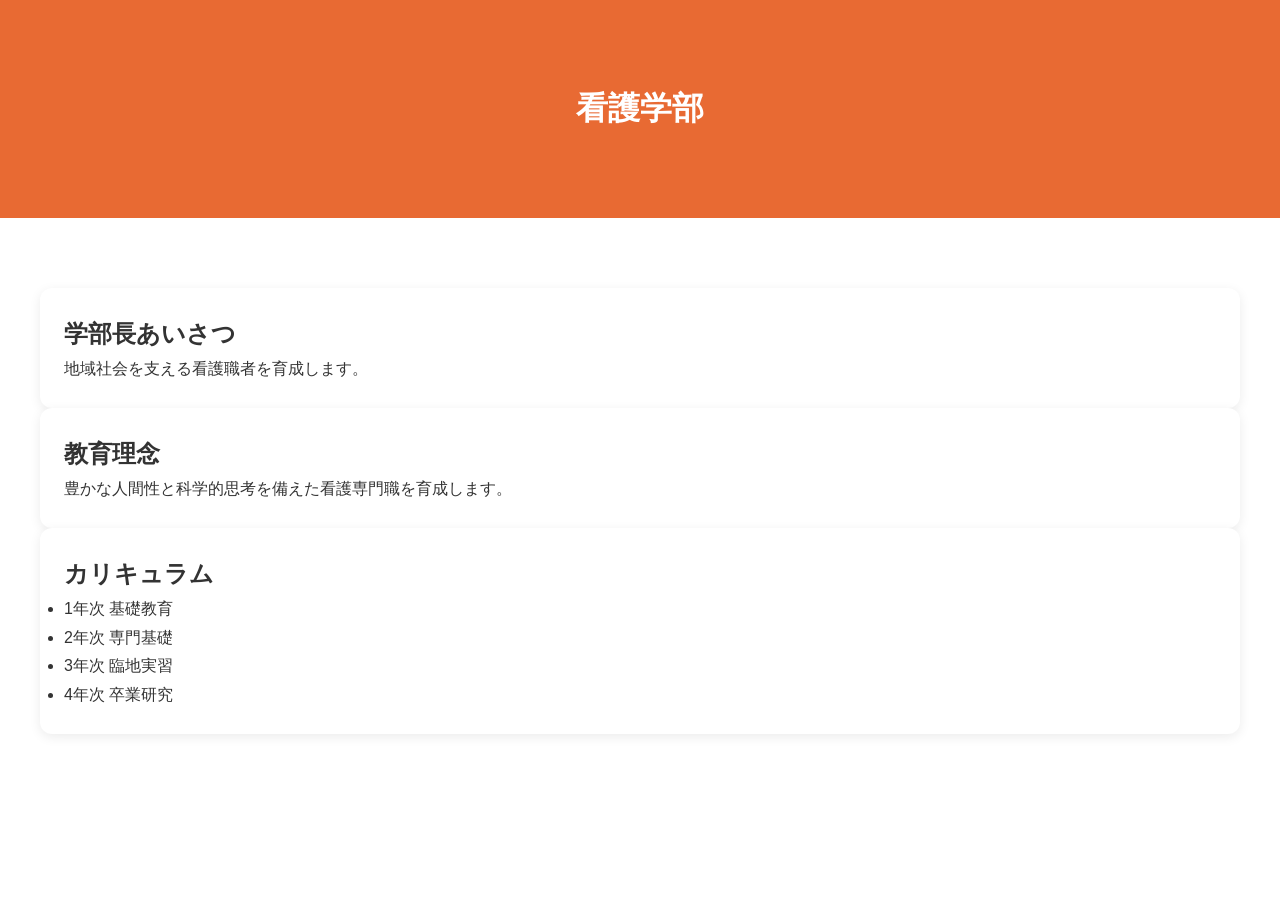
==== faculty.html @ 76dfa61d "Add files via upload" ====
<!doctype html><html lang="ja"><head><meta charset="utf-8"><meta name="viewport" content="width=device-width,initial-scale=1"><link rel="stylesheet" href="style.css"><title>学部</title></head><body><div class="page-header"><h1>看護学部</h1></div><div class="container section"><div class="content-box"><h2>学部長あいさつ</h2><p>地域社会を支える看護職者を育成します。</p></div><div class="content-box"><h2>教育理念</h2><p>豊かな人間性と科学的思考を備えた看護専門職を育成します。</p></div><div class="content-box"><h2>カリキュラム</h2><ul><li>1年次 基礎教育</li><li>2年次 専門基礎</li><li>3年次 臨地実習</li><li>4年次 卒業研究</li></ul></div></div></body></html>
---- style.css ----
:root{--main:#e86a33;--sub:#ff8c42;--light:#fff4ec;--text:#333;}*{margin:0;padding:0;box-sizing:border-box}body{font-family:"Yu Gothic",sans-serif;color:var(--text);line-height:1.8}header{background:#fff;border-bottom:1px solid #eee;position:sticky;top:0}.container{max-width:1200px;margin:auto;padding:0 20px}.header-inner{display:flex;justify-content:space-between;align-items:center;padding:16px 0}.logo{font-size:1.3rem;font-weight:bold;color:var(--main)}nav a{text-decoration:none;color:#555;margin-left:20px}.hero{background:linear-gradient(rgba(0,0,0,.35),rgba(0,0,0,.35)),linear-gradient(135deg,#e86a33,#ffb067);color:#fff;text-align:center;padding:140px 20px}.section{padding:70px 0}.section-title{text-align:center;margin-bottom:40px;color:var(--main)}.news{background:var(--light);border-radius:12px;overflow:hidden}.news-item{padding:15px 20px;border-bottom:1px solid #ececec}.cards,.staff-grid,.features{display:grid;gap:20px}.cards{grid-template-columns:repeat(auto-fit,minmax(280px,1fr))}.features{grid-template-columns:repeat(auto-fit,minmax(220px,1fr))}.card,.staff-card,.feature,.content-box{background:#fff;border-radius:12px;box-shadow:0 3px 12px rgba(0,0,0,.08);padding:24px}.btn{display:inline-block;background:var(--main);color:#fff;text-decoration:none;padding:10px 20px;border-radius:6px;margin-top:15px}.page-header{background:var(--main);color:#fff;text-align:center;padding:80px 20px}.staff-grid{grid-template-columns:repeat(auto-fit,minmax(240px,1fr))}footer{background:#5a2e0a;color:#fff;text-align:center;padding:30px}@media(max-width:768px){.header-inner{flex-direction:column}nav{margin-top:10px}.hero h1{font-size:2rem}}
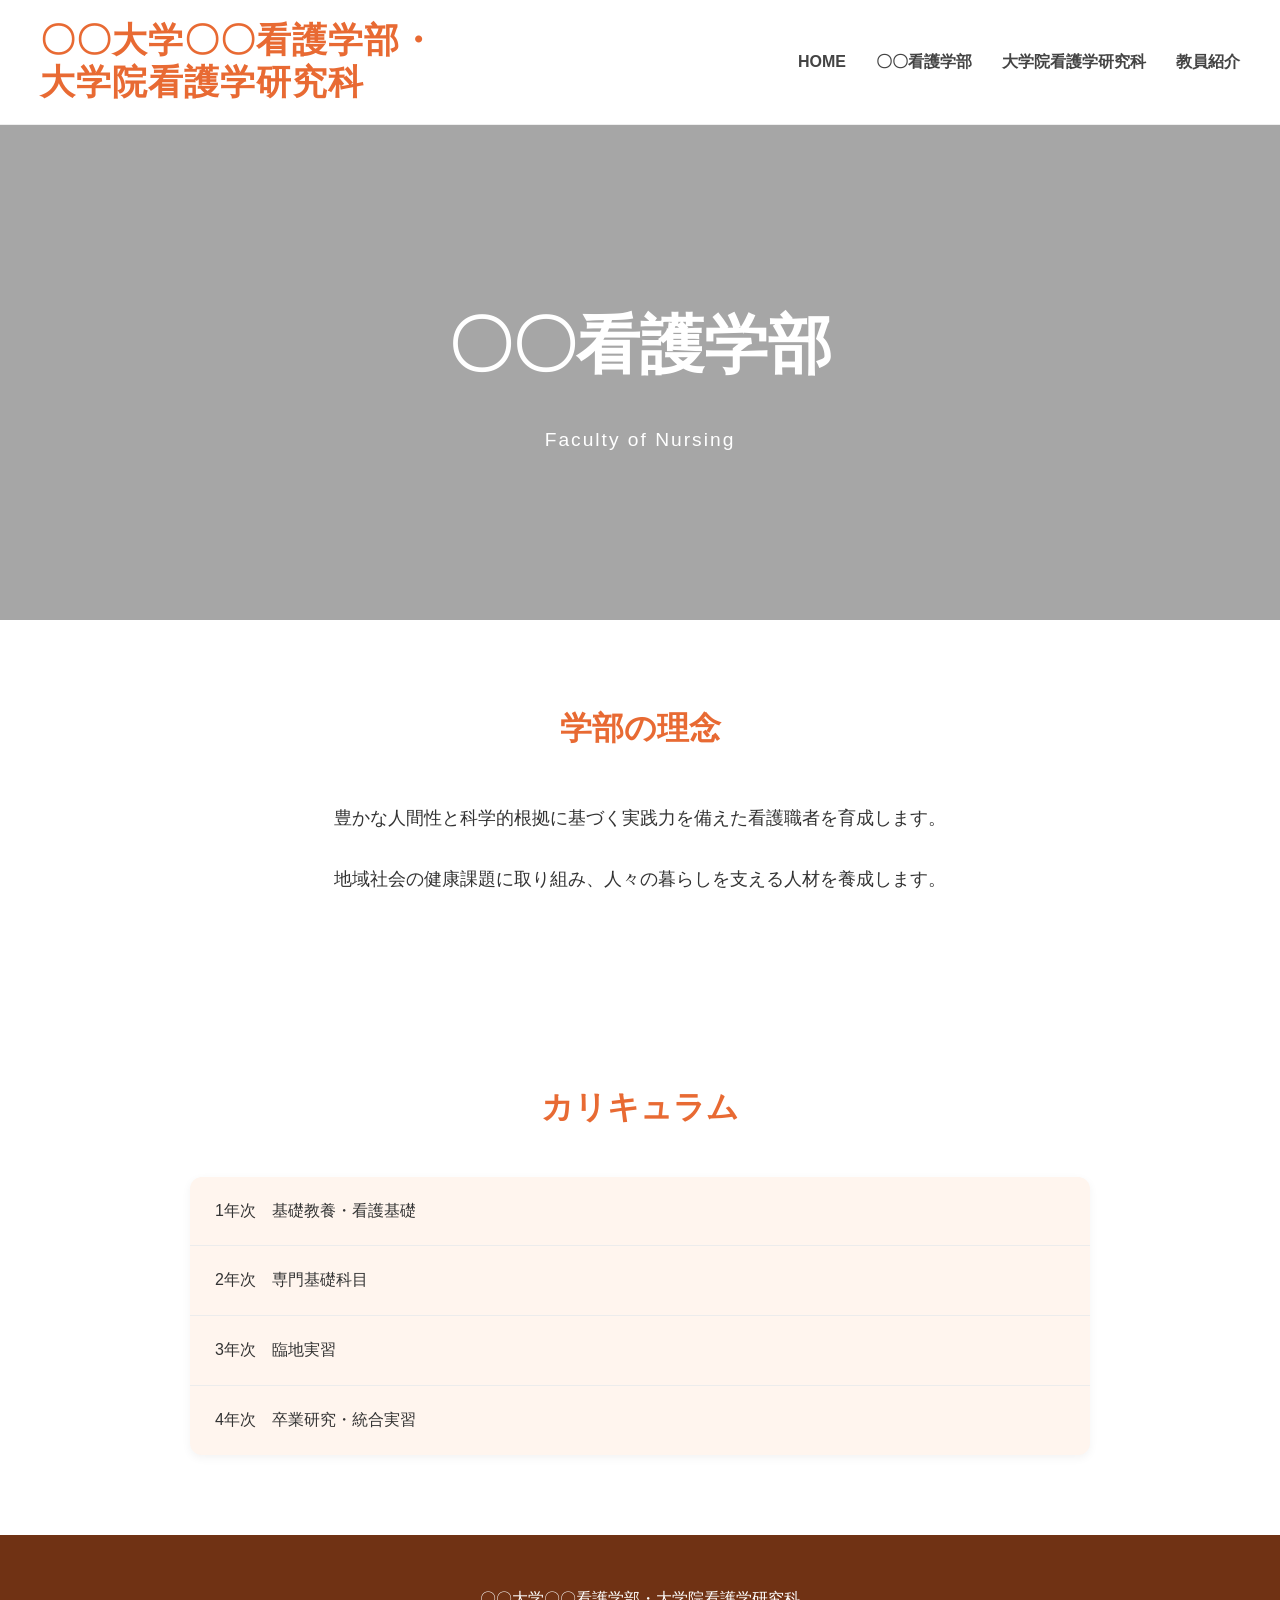
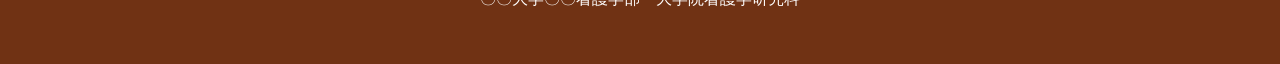
==== commit 35e98e32: "Update faculty.html" ====
--- a/faculty.html
+++ b/faculty.html
@@ -1 +1,115 @@
-<!doctype html><html lang="ja"><head><meta charset="utf-8"><meta name="viewport" content="width=device-width,initial-scale=1"><link rel="stylesheet" href="style.css"><title>学部</title></head><body><div class="page-header"><h1>看護学部</h1></div><div class="container section"><div class="content-box"><h2>学部長あいさつ</h2><p>地域社会を支える看護職者を育成します。</p></div><div class="content-box"><h2>教育理念</h2><p>豊かな人間性と科学的思考を備えた看護専門職を育成します。</p></div><div class="content-box"><h2>カリキュラム</h2><ul><li>1年次 基礎教育</li><li>2年次 専門基礎</li><li>3年次 臨地実習</li><li>4年次 卒業研究</li></ul></div></div></body></html>+<!doctype html>
+<html lang="ja">
+
+<head>
+<meta charset="utf-8">
+<meta name="viewport" content="width=device-width,initial-scale=1">
+
+<title>〇〇看護学部</title>
+
+<link rel="stylesheet" href="style.css">
+
+</head>
+
+<body>
+
+<header>
+
+<div class="container header-inner">
+
+<div class="logo">
+〇〇大学〇〇看護学部・<br>
+大学院看護学研究科
+</div>
+
+<nav>
+
+<a href="index.html">HOME</a>
+<a href="faculty.html">〇〇看護学部</a>
+<a href="graduate.html">大学院看護学研究科</a>
+<a href="staff.html">教員紹介</a>
+
+</nav>
+
+</div>
+
+</header>
+
+<section class="hero">
+
+<div class="hero-inner">
+
+<h1>〇〇看護学部</h1>
+
+<p>
+Faculty of Nursing
+</p>
+
+</div>
+
+</section>
+
+<section class="section">
+
+<div class="container">
+
+<h2 class="section-title">
+学部の理念
+</h2>
+
+<div class="message">
+
+<p>
+豊かな人間性と科学的根拠に基づく実践力を備えた看護職者を育成します。
+</p>
+
+<p>
+地域社会の健康課題に取り組み、人々の暮らしを支える人材を養成します。
+</p>
+
+</div>
+
+</div>
+
+</section>
+
+<section class="section">
+
+<div class="container">
+
+<h2 class="section-title">
+カリキュラム
+</h2>
+
+<div class="news">
+
+<div class="news-item">
+1年次　基礎教養・看護基礎
+</div>
+
+<div class="news-item">
+2年次　専門基礎科目
+</div>
+
+<div class="news-item">
+3年次　臨地実習
+</div>
+
+<div class="news-item">
+4年次　卒業研究・統合実習
+</div>
+
+</div>
+
+</div>
+
+</section>
+
+<footer>
+
+〇〇大学〇〇看護学部・大学院看護学研究科
+
+</footer>
+
+</body>
+</html>
--- a/style.css
+++ b/style.css
@@ -1 +1,319 @@
- :root{--main:#e86a33;--sub:#ff8c42;--light:#fff4ec;--text:#333;}*{margin:0;padding:0;box-sizing:border-box}body{font-family:"Yu Gothic",sans-serif;color:var(--text);line-height:1.8}header{background:#fff;border-bottom:1px solid #eee;position:sticky;top:0}.container{max-width:1200px;margin:auto;padding:0 20px}.header-inner{display:flex;justify-content:space-between;align-items:center;padding:16px 0}.logo{font-size:1.3rem;font-weight:bold;color:var(--main)}nav a{text-decoration:none;color:#555;margin-left:20px}.hero{background:linear-gradient(rgba(0,0,0,.35),rgba(0,0,0,.35)),linear-gradient(135deg,#e86a33,#ffb067);color:#fff;text-align:center;padding:140px 20px}.section{padding:70px 0}.section-title{text-align:center;margin-bottom:40px;color:var(--main)}.news{background:var(--light);border-radius:12px;overflow:hidden}.news-item{padding:15px 20px;border-bottom:1px solid #ececec}.cards,.staff-grid,.features{display:grid;gap:20px}.cards{grid-template-columns:repeat(auto-fit,minmax(280px,1fr))}.features{grid-template-columns:repeat(auto-fit,minmax(220px,1fr))}.card,.staff-card,.feature,.content-box{background:#fff;border-radius:12px;box-shadow:0 3px 12px rgba(0,0,0,.08);padding:24px}.btn{display:inline-block;background:var(--main);color:#fff;text-decoration:none;padding:10px 20px;border-radius:6px;margin-top:15px}.page-header{background:var(--main);color:#fff;text-align:center;padding:80px 20px}.staff-grid{grid-template-columns:repeat(auto-fit,minmax(240px,1fr))}footer{background:#5a2e0a;color:#fff;text-align:center;padding:30px}@media(max-width:768px){.header-inner{flex-direction:column}nav{margin-top:10px}.hero h1{font-size:2rem}}+:root{
+
+--main:#e86a33;
+--sub:#ff8c42;
+--light:#fff5ee;
+--dark:#703214;
+--text:#333;
+
+}
+
+*{
+margin:0;
+padding:0;
+box-sizing:border-box;
+}
+
+body{
+
+font-family:
+"Hiragino Sans",
+"Yu Gothic",
+sans-serif;
+
+color:var(--text);
+line-height:1.8;
+background:#fff;
+
+}
+
+.container{
+
+max-width:1200px;
+margin:auto;
+padding:0 20px;
+
+}
+
+/* ---------- HEADER ---------- */
+
+header{
+
+background:#fff;
+border-bottom:1px solid #eee;
+
+position:sticky;
+top:0;
+
+z-index:1000;
+
+}
+
+.header-inner{
+
+display:flex;
+justify-content:space-between;
+align-items:center;
+
+padding:20px 0;
+
+}
+
+/* ロゴ */
+
+.logo{
+
+font-family:
+"Yu Mincho",
+"Hiragino Mincho Pro",
+serif;
+
+font-size:2.2rem;
+
+font-weight:700;
+
+line-height:1.2;
+
+letter-spacing:1px;
+
+color:var(--main);
+
+}
+
+/* メニュー */
+
+nav{
+
+display:flex;
+gap:30px;
+
+}
+
+nav a{
+
+text-decoration:none;
+color:#444;
+
+font-weight:600;
+
+transition:.3s;
+
+}
+
+nav a:hover{
+
+color:var(--main);
+
+}
+
+/* ---------- HERO ---------- */
+
+.hero{
+
+height:55vh;
+
+background:
+linear-gradient(
+rgba(0,0,0,.35),
+rgba(0,0,0,.35)
+),
+url("https://images.unsplash.com/photo-1576091160399-112ba8d25d1f?auto=format&fit=crop&w=1800&q=80");
+
+background-size:cover;
+background-position:center;
+
+display:flex;
+justify-content:center;
+align-items:center;
+
+text-align:center;
+
+color:white;
+
+}
+
+.hero-inner{
+
+max-width:900px;
+
+}
+
+.hero h1{
+
+font-size:4rem;
+font-weight:700;
+margin-bottom:20px;
+
+}
+
+.hero p{
+
+font-size:1.2rem;
+
+letter-spacing:2px;
+
+}
+
+/* ---------- SECTION ---------- */
+
+.section{
+
+padding:80px 0;
+
+}
+
+.section-title{
+
+text-align:center;
+
+color:var(--main);
+
+font-size:2rem;
+
+margin-bottom:40px;
+
+}
+
+/* ---------- MESSAGE ---------- */
+
+.message{
+
+max-width:900px;
+
+margin:auto;
+
+font-size:1.15rem;
+
+line-height:2.2;
+
+text-align:center;
+
+}
+
+.message p{
+
+margin-bottom:20px;
+
+}
+
+/* ---------- NEWS ---------- */
+
+.news{
+
+max-width:900px;
+
+margin:auto;
+
+background:var(--light);
+
+border-radius:12px;
+
+overflow:hidden;
+
+box-shadow:0 3px 10px rgba(0,0,0,.05);
+
+}
+
+.news-item{
+
+padding:20px 25px;
+
+border-bottom:1px solid #ececec;
+
+}
+
+.news-item:last-child{
+
+border-bottom:none;
+
+}
+
+.news-date{
+
+font-weight:bold;
+
+color:var(--main);
+
+margin-right:15px;
+
+}
+
+/* ---------- FOOTER ---------- */
+
+footer{
+
+background:var(--dark);
+
+color:white;
+
+padding:50px 20px;
+
+text-align:center;
+
+}
+
+footer h3{
+
+margin-bottom:15px;
+
+}
+
+/* ---------- MOBILE ---------- */
+
+@media(max-width:900px){
+
+.header-inner{
+
+flex-direction:column;
+
+gap:20px;
+
+}
+
+nav{
+
+flex-wrap:wrap;
+
+justify-content:center;
+
+}
+
+.logo{
+
+font-size:1.5rem;
+
+text-align:center;
+
+}
+
+.hero{
+
+height:50vh;
+
+}
+
+.hero h1{
+
+font-size:2.3rem;
+
+}
+
+.hero p{
+
+font-size:1rem;
+
+}
+
+.section{
+
+padding:60px 0;
+
+}
+
+.message{
+
+font-size:1rem;
+
+}
+
+}
